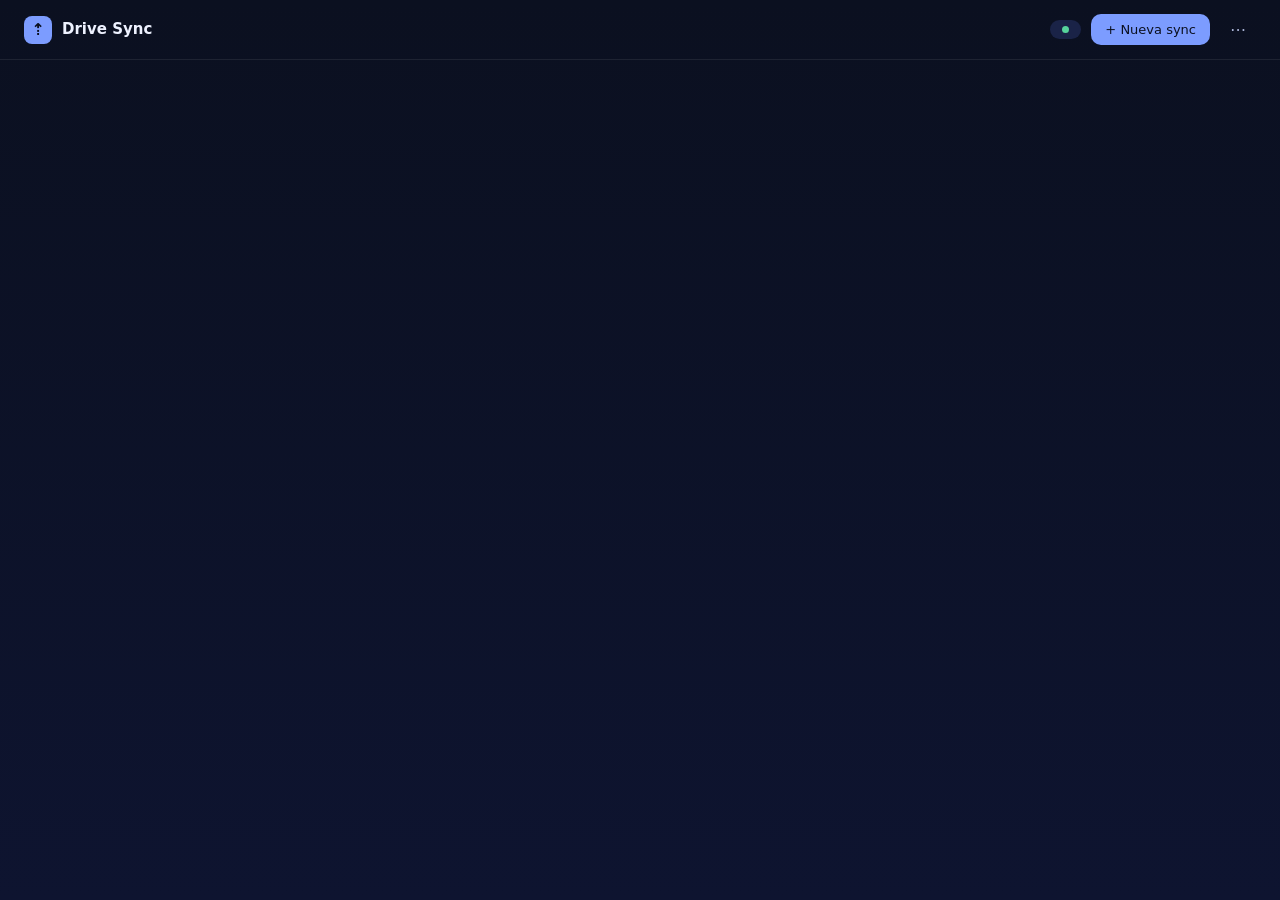
==== app/drive_sync_desktop/frontend/index.html @ 9efd5ac4 "Initial public release Drive Sync Desktop: a Linux desktop app to sync local folders with Google Dri" ====
<!doctype html>
<html lang="es">
<head>
  <meta charset="utf-8" />
  <meta name="viewport" content="width=device-width, initial-scale=1" />
  <title>Drive Sync</title>
  <link rel="stylesheet" href="styles.css" />
</head>
<body>
  <div id="app">
    <header class="topbar">
      <div class="brand">
        <span class="brand-mark">⇡</span>
        <span>Drive Sync</span>
      </div>
      <div class="topbar-right">
        <button id="agent-pill" class="pill agent-pill" hidden type="button"></button>
        <button id="new-job-btn" class="btn btn-primary" hidden>+ Nueva sync</button>
        <details id="overflow-menu" class="overflow-menu">
          <summary class="btn btn-ghost icon-btn" title="Más opciones">⋯</summary>
          <div class="overflow-items">
            <button class="overflow-item" data-action="connect-drive">Conectar otra cuenta</button>
            <button class="overflow-item" id="overflow-agent-toggle" data-action="toggle-agent">Activar agente</button>
            <div class="overflow-divider"></div>
            <div class="overflow-info" id="overflow-remotes">Sin cuentas</div>
          </div>
        </details>
      </div>
    </header>

    <main>
      <div id="agent-warning" class="banner banner-warn hidden">
        <div class="banner-text">
          <strong>Agente de sincronización apagado.</strong>
          <span id="agent-warning-detail"></span>
        </div>
        <button id="agent-warning-action" class="btn btn-primary">Activar agente</button>
      </div>
      <div id="empty-no-remote" class="empty hidden">
        <div class="empty-icon">⛅</div>
        <h2>Conectá tu Google Drive</h2>
        <p>Necesitamos acceso para crear y sincronizar carpetas.</p>
        <button class="btn btn-primary" data-action="connect-drive">Conectar</button>
      </div>

      <div id="empty-no-jobs" class="empty hidden">
        <div class="empty-icon">📁</div>
        <h2>Aún no tenés sincronizaciones</h2>
        <p>Elegí una carpeta local y mandala a Drive.</p>
        <button class="btn btn-primary" data-action="new-job">Crear primera sync</button>
      </div>

      <div id="job-list" class="card-grid"></div>
    </main>

    <template id="job-card-template">
      <article class="card job-card">
        <div class="card-top">
          <span class="job-icon">📁</span>
          <div class="job-titles">
            <h3 class="job-name"></h3>
            <div class="job-route">
              <span class="job-arrow"></span>
              <span class="job-dest"></span>
            </div>
          </div>
          <button class="btn btn-ghost icon-btn action-more" title="Más">⋯</button>
        </div>
        <div class="job-status"></div>
        <div class="card-actions">
          <button class="btn btn-secondary action-dry">Dry run</button>
          <button class="btn btn-primary action-sync">Sync ahora</button>
        </div>
      </article>
    </template>

    <dialog id="job-modal" class="modal">
      <form id="job-form">
        <header class="modal-header">
          <h2 id="job-modal-title">Nueva sync</h2>
          <button type="button" class="btn btn-ghost icon-btn" data-action="close-job">×</button>
        </header>
        <div class="modal-body">
          <div class="field">
            <label for="job-local">Carpeta local</label>
            <div class="input-row">
              <input id="job-local" name="local_path" placeholder="/home/usuario/Documents" required>
              <button type="button" class="btn btn-secondary" data-action="pick-folder">Elegir…</button>
            </div>
          </div>
          <div class="field-row">
            <div class="field">
              <label for="job-remote">Cuenta</label>
              <select id="job-remote" name="remote_name" required></select>
            </div>
            <div class="field">
              <label for="job-remote-path">Carpeta en Drive</label>
              <div class="input-row">
                <input id="job-remote-path" name="remote_path" placeholder="(raíz)">
                <button type="button" class="btn btn-secondary" data-action="pick-remote">Elegir…</button>
              </div>
            </div>
          </div>
          <div class="field">
            <label>Tipo</label>
            <div class="mode-grid">
              <label class="mode-card">
                <input type="radio" name="mode" value="copy" checked>
                <span class="mode-icon">↑</span>
                <strong>Backup</strong>
                <p>Subo a Drive. Nunca borro.</p>
              </label>
              <label class="mode-card">
                <input type="radio" name="mode" value="bisync">
                <span class="mode-icon">⇄</span>
                <strong>Sincronizar</strong>
                <p>Cambios en ambos lados se reflejan.</p>
              </label>
              <label class="mode-card subtle">
                <input type="radio" name="mode" value="sync">
                <span class="mode-icon">⇒</span>
                <strong>Espejo <span class="badge">avanzado</span></strong>
                <p>Drive refleja exacto. Borra si borrás local.</p>
              </label>
            </div>
          </div>
          <details class="advanced">
            <summary>Opciones avanzadas</summary>
            <div class="field checkbox-row">
              <label class="checkbox">
                <input type="checkbox" id="job-auto" name="auto_sync">
                <span>Sincronizar automáticamente cada</span>
                <input type="number" id="job-interval" name="interval_minutes" value="15" min="1" class="inline-number">
                <span>min</span>
              </label>
            </div>
            <div class="field">
              <label for="job-name">Nombre (opcional)</label>
              <input id="job-name" name="name" placeholder="Se autogenera desde la carpeta">
            </div>
            <div class="field">
              <label for="job-excludes">Excluir patrones (uno por línea)</label>
              <textarea id="job-excludes" name="excludes" rows="3" placeholder="*.tmp&#10;node_modules/**"></textarea>
            </div>
          </details>
        </div>
        <footer class="modal-footer">
          <button type="button" class="btn btn-ghost" data-action="close-job">Cancelar</button>
          <button type="submit" class="btn btn-primary">Guardar</button>
        </footer>
      </form>
    </dialog>

    <dialog id="detail-modal" class="modal">
      <header class="modal-header">
        <div>
          <h2 id="detail-name"></h2>
          <p id="detail-subtitle" class="muted"></p>
        </div>
        <button type="button" class="btn btn-ghost icon-btn" data-action="close-detail">×</button>
      </header>
      <div class="detail-actions">
        <button class="btn btn-secondary" data-action="detail-dry">Dry run</button>
        <button class="btn btn-primary" data-action="detail-sync">Sync ahora</button>
        <button class="btn btn-secondary" id="detail-resync-btn" hidden data-action="detail-resync">Inicializar bisync</button>
      </div>
      <h3 class="section-title">Última actividad</h3>
      <div id="detail-runs" class="run-list"></div>
      <h3 class="section-title">Configuración</h3>
      <div id="detail-config" class="config-grid"></div>
      <footer class="modal-footer">
        <button class="btn btn-ghost btn-danger" data-action="detail-delete">Eliminar</button>
        <button class="btn btn-secondary" data-action="detail-edit">Editar</button>
      </footer>
    </dialog>

    <dialog id="shared-drive-modal" class="modal small">
      <header class="modal-header">
        <h2>Elegí destino</h2>
        <button type="button" class="btn btn-ghost icon-btn" data-action="close-shared">×</button>
      </header>
      <div class="modal-body">
        <p class="muted">Detectamos Shared Drives accesibles en esta cuenta. ¿A cuál querés apuntar este remote?</p>
        <div class="field">
          <label class="checkbox option-row">
            <input type="radio" name="shared-target" value="" checked>
            <span><strong>Mi Drive</strong><br><span class="muted">tu Drive personal</span></span>
          </label>
          <div id="shared-drive-options"></div>
        </div>
      </div>
      <footer class="modal-footer">
        <button type="button" class="btn btn-ghost" data-action="close-shared">Saltar</button>
        <button type="button" class="btn btn-primary" id="shared-confirm">Confirmar</button>
      </footer>
    </dialog>

    <dialog id="folder-picker-modal" class="modal">
      <header class="modal-header">
        <div class="picker-header">
          <h2>Carpeta en Drive</h2>
          <p id="folder-picker-breadcrumbs" class="breadcrumbs"></p>
        </div>
        <button type="button" class="btn btn-ghost icon-btn" data-action="close-folder-picker">×</button>
      </header>
      <div class="modal-body">
        <div id="folder-picker-list" class="folder-list">Cargando…</div>
        <button type="button" class="btn btn-ghost new-folder-btn" id="folder-picker-new">+ Nueva carpeta acá</button>
      </div>
      <footer class="modal-footer">
        <button type="button" class="btn btn-ghost" data-action="close-folder-picker">Cancelar</button>
        <button type="button" class="btn btn-primary" id="folder-picker-confirm">Elegir esta carpeta</button>
      </footer>
    </dialog>

    <div id="toast" class="toast hidden"></div>
  </div>

  <script src="app.js"></script>
</body>
</html>
---- app/drive_sync_desktop/frontend/styles.css ----
:root {
  --bg: #0b1020;
  --bg-2: #0e1430;
  --panel: rgba(18, 25, 51, 0.92);
  --panel-solid: #131b3b;
  --soft: #1a2347;
  --soft-2: #232d57;
  --text: #eef2ff;
  --muted: #aab4d6;
  --accent: #7c9cff;
  --accent-strong: #6588ff;
  --accent-soft: rgba(124, 156, 255, 0.14);
  --ok: #56d39b;
  --warn: #ffcc66;
  --danger: #ff7d7d;
  --border: rgba(255, 255, 255, 0.08);
  --border-strong: rgba(255, 255, 255, 0.18);
  --radius: 16px;
  --radius-sm: 10px;
  --shadow: 0 10px 30px rgba(0, 0, 0, 0.22);
  --shadow-modal: 0 24px 60px rgba(0, 0, 0, 0.5);
}

* { box-sizing: border-box; }

html, body {
  margin: 0;
  height: 100%;
  overflow: hidden;
}

body {
  font-family: Inter, -apple-system, "Segoe UI", system-ui, sans-serif;
  background: linear-gradient(180deg, var(--bg) 0%, var(--bg-2) 100%);
  color: var(--text);
  font-size: 14px;
  line-height: 1.5;
}

#app {
  height: 100vh;
  display: flex;
  flex-direction: column;
}

/* Topbar */
.topbar {
  display: flex;
  align-items: center;
  justify-content: space-between;
  padding: 14px 24px;
  border-bottom: 1px solid var(--border);
  -webkit-app-region: drag;
}

.brand {
  display: flex;
  align-items: center;
  gap: 10px;
  font-weight: 600;
  font-size: 15px;
}

.brand-mark {
  display: inline-flex;
  width: 28px;
  height: 28px;
  align-items: center;
  justify-content: center;
  background: var(--accent);
  color: var(--bg);
  border-radius: 8px;
  font-weight: 700;
  font-size: 16px;
}

.topbar-right {
  display: flex;
  align-items: center;
  gap: 10px;
  -webkit-app-region: no-drag;
}

.pill {
  display: inline-flex;
  align-items: center;
  gap: 8px;
  padding: 6px 12px;
  background: var(--soft);
  border-radius: 999px;
  font-size: 12px;
  color: var(--muted);
}

.pill::before {
  content: "";
  width: 7px;
  height: 7px;
  border-radius: 50%;
  background: var(--ok);
}

.pill.warn::before { background: var(--warn); }
.pill.danger::before { background: var(--danger); }
.pill.muted::before { background: var(--muted); }

button.pill {
  border: none;
  cursor: pointer;
  font-family: inherit;
  transition: background 0.15s ease, color 0.15s ease;
}

button.pill:hover {
  background: var(--soft-2);
  color: var(--text);
}

.agent-pill { color: var(--muted); }
.agent-pill.on { color: var(--ok); }

/* Overflow menu */
.overflow-menu {
  position: relative;
}

.overflow-menu summary {
  list-style: none;
  cursor: pointer;
}

.overflow-menu summary::-webkit-details-marker { display: none; }
.overflow-menu summary::marker { content: ""; }

.overflow-items {
  position: absolute;
  top: calc(100% + 8px);
  right: 0;
  min-width: 220px;
  background: var(--panel-solid);
  border: 1px solid var(--border);
  border-radius: var(--radius-sm);
  box-shadow: var(--shadow-modal);
  padding: 6px;
  z-index: 100;
  display: flex;
  flex-direction: column;
  gap: 2px;
}

.overflow-item {
  display: block;
  width: 100%;
  text-align: left;
  padding: 8px 12px;
  background: transparent;
  border: none;
  color: var(--text);
  font-family: inherit;
  font-size: 13px;
  border-radius: 6px;
  cursor: pointer;
}

.overflow-item:hover { background: var(--soft); }

.overflow-divider {
  height: 1px;
  background: var(--border);
  margin: 4px 6px;
}

.overflow-info {
  padding: 8px 12px;
  font-size: 12px;
  color: var(--muted);
}

/* Warning banner */
.banner {
  display: flex;
  align-items: center;
  gap: 16px;
  padding: 14px 18px;
  background: rgba(255, 204, 102, 0.08);
  border: 1px solid rgba(255, 204, 102, 0.3);
  border-radius: var(--radius-sm);
  margin-bottom: 18px;
}

.banner-text { flex: 1; font-size: 13px; }
.banner-text strong { display: block; margin-bottom: 2px; }
.banner-text span { color: var(--muted); }

/* Main */
main {
  flex: 1;
  overflow-y: auto;
  padding: 28px 24px 40px;
}

.card-grid {
  display: grid;
  grid-template-columns: repeat(auto-fill, minmax(340px, 1fr));
  gap: 16px;
}

/* Card */
.card {
  background: var(--panel);
  border: 1px solid var(--border);
  border-radius: var(--radius);
  padding: 18px;
  box-shadow: var(--shadow);
  backdrop-filter: blur(8px);
  transition: transform 0.18s ease, border-color 0.18s ease, box-shadow 0.18s ease;
}

.card:hover {
  transform: translateY(-2px);
  border-color: var(--border-strong);
  box-shadow: 0 14px 36px rgba(0, 0, 0, 0.3);
}

.job-card {
  display: flex;
  flex-direction: column;
  gap: 14px;
}

.card-top {
  display: grid;
  grid-template-columns: auto 1fr auto;
  align-items: flex-start;
  gap: 12px;
}

.job-icon {
  width: 38px;
  height: 38px;
  border-radius: var(--radius-sm);
  background: var(--soft);
  display: flex;
  align-items: center;
  justify-content: center;
  font-size: 18px;
}

.job-titles { min-width: 0; }

.job-name {
  margin: 0 0 2px;
  font-size: 15px;
  font-weight: 600;
  white-space: nowrap;
  overflow: hidden;
  text-overflow: ellipsis;
}

.job-route {
  display: flex;
  align-items: center;
  gap: 6px;
  font-size: 12.5px;
  color: var(--muted);
  white-space: nowrap;
  overflow: hidden;
  text-overflow: ellipsis;
}

.job-arrow {
  font-size: 14px;
  color: var(--accent);
  flex-shrink: 0;
}

.job-dest {
  overflow: hidden;
  text-overflow: ellipsis;
}

.job-status {
  display: inline-flex;
  align-items: center;
  gap: 8px;
  font-size: 12px;
  color: var(--muted);
  padding: 6px 10px;
  background: var(--soft);
  border-radius: var(--radius-sm);
  align-self: flex-start;
  max-width: 100%;
}

.job-status::before {
  content: "";
  width: 7px;
  height: 7px;
  border-radius: 50%;
  background: var(--muted);
  flex-shrink: 0;
}

.job-status.ok::before { background: var(--ok); }
.job-status.warn::before { background: var(--warn); }
.job-status.danger::before { background: var(--danger); }
.job-status.running::before {
  background: var(--accent);
  animation: pulse 1.2s infinite;
}

@keyframes pulse {
  0%, 100% { opacity: 1; transform: scale(1); }
  50% { opacity: 0.5; transform: scale(1.4); }
}

.card-actions {
  display: flex;
  gap: 8px;
  margin-top: auto;
}

.card-actions .btn { flex: 1; }

/* Buttons */
.btn {
  display: inline-flex;
  align-items: center;
  justify-content: center;
  gap: 6px;
  padding: 8px 14px;
  border: none;
  border-radius: var(--radius-sm);
  font-family: inherit;
  font-size: 13px;
  font-weight: 500;
  cursor: pointer;
  transition: background 0.15s ease, transform 0.06s ease, color 0.15s ease;
}

.btn:active { transform: translateY(1px); }
.btn:disabled { opacity: 0.5; cursor: not-allowed; }

.btn-primary {
  background: var(--accent);
  color: var(--bg);
}

.btn-primary:hover:not(:disabled) {
  background: var(--accent-strong);
}

.btn-secondary {
  background: var(--soft);
  color: var(--text);
}

.btn-secondary:hover:not(:disabled) {
  background: var(--soft-2);
}

.btn-ghost {
  background: transparent;
  color: var(--muted);
}

.btn-ghost:hover:not(:disabled) {
  background: var(--soft);
  color: var(--text);
}

.btn-danger {
  color: var(--danger);
}

.btn-danger:hover:not(:disabled) {
  background: rgba(255, 125, 125, 0.1);
  color: var(--danger);
}

.icon-btn {
  padding: 6px 10px;
  font-size: 16px;
  line-height: 1;
}

/* Empty states */
.empty {
  text-align: center;
  padding: 72px 24px;
  max-width: 480px;
  margin: 0 auto;
}

.empty .empty-icon {
  font-size: 56px;
  opacity: 0.5;
  margin-bottom: 16px;
}

.empty h2 {
  margin: 0 0 8px;
  font-size: 20px;
}

.empty p {
  margin: 0 0 24px;
  color: var(--muted);
}

.hidden { display: none !important; }

/* Modal */
.modal {
  border: 1px solid var(--border);
  border-radius: var(--radius);
  padding: 0;
  max-width: 640px;
  width: 90vw;
  background: var(--panel-solid);
  color: var(--text);
  box-shadow: var(--shadow-modal);
  margin: auto;
}

.modal.small { max-width: 440px; }

.modal::backdrop {
  background: rgba(0, 0, 0, 0.55);
  backdrop-filter: blur(4px);
}

.modal form { margin: 0; }

.modal-header {
  display: flex;
  align-items: center;
  justify-content: space-between;
  padding: 18px 22px;
  border-bottom: 1px solid var(--border);
}

.modal-header h2 {
  margin: 0;
  font-size: 17px;
  font-weight: 600;
}

.modal-header .muted {
  margin: 4px 0 0;
  font-size: 12px;
}

.modal-body {
  padding: 18px 22px;
  max-height: 60vh;
  overflow-y: auto;
}

.modal-footer {
  display: flex;
  justify-content: flex-end;
  gap: 8px;
  padding: 14px 22px;
  border-top: 1px solid var(--border);
}

/* Form */
.field { margin-bottom: 14px; }
.field:last-child { margin-bottom: 0; }

.field-row {
  display: grid;
  grid-template-columns: 1fr 1fr;
  gap: 12px;
}

.field label {
  display: block;
  margin-bottom: 6px;
  font-size: 11px;
  text-transform: uppercase;
  letter-spacing: 0.6px;
  color: var(--muted);
  font-weight: 500;
}

.field input[type="text"],
.field input[type="number"],
.field input:not([type]),
.field select,
.field textarea {
  width: 100%;
  padding: 10px 12px;
  background: var(--soft);
  border: 1px solid var(--border);
  border-radius: var(--radius-sm);
  color: var(--text);
  font-family: inherit;
  font-size: 13px;
}

.field input:focus,
.field select:focus,
.field textarea:focus {
  outline: none;
  border-color: var(--accent);
  background: var(--soft-2);
}

.field select {
  appearance: none;
  -webkit-appearance: none;
  background-image: linear-gradient(45deg, transparent 50%, var(--muted) 50%),
                    linear-gradient(135deg, var(--muted) 50%, transparent 50%);
  background-position: calc(100% - 16px) 14px, calc(100% - 11px) 14px;
  background-size: 5px 5px, 5px 5px;
  background-repeat: no-repeat;
  padding-right: 32px;
}

.field select option {
  background: var(--panel-solid);
  color: var(--text);
}

.field textarea {
  resize: vertical;
  font-family: ui-monospace, "SFMono-Regular", Menlo, Consolas, monospace;
  font-size: 12px;
}

.input-row {
  display: flex;
  gap: 8px;
}

.input-row input { flex: 1; }

.checkbox-row label { margin-bottom: 0; }

.checkbox {
  display: inline-flex !important;
  align-items: center;
  gap: 10px;
  text-transform: none !important;
  letter-spacing: 0 !important;
  color: var(--text) !important;
  font-size: 13px !important;
  font-weight: 400 !important;
  cursor: pointer;
}

.checkbox input { margin: 0; accent-color: var(--accent); }

.option-row {
  display: flex;
  align-items: flex-start !important;
  gap: 12px;
  padding: 12px;
  background: var(--soft);
  border: 1px solid var(--border);
  border-radius: var(--radius-sm);
  margin-bottom: 8px;
  cursor: pointer;
}

.option-row:has(input:checked) {
  border-color: var(--accent);
  background: var(--accent-soft);
}

/* Mode cards */
.mode-grid {
  display: grid;
  grid-template-columns: 1fr 1fr 1fr;
  gap: 8px;
}

.mode-card {
  display: flex;
  flex-direction: column;
  gap: 4px;
  padding: 14px;
  background: var(--soft);
  border: 2px solid transparent;
  border-radius: var(--radius-sm);
  cursor: pointer;
  text-align: left;
  transition: border-color 0.15s ease, background 0.15s ease;
}

.mode-card:hover { background: var(--soft-2); }

.mode-card input { display: none; }

.mode-card:has(input:checked) {
  border-color: var(--accent);
  background: var(--accent-soft);
}

.mode-card.subtle {
  opacity: 0.85;
}

.mode-card.subtle:hover,
.mode-card.subtle:has(input:checked) {
  opacity: 1;
}

.badge {
  display: inline-block;
  font-size: 9.5px;
  font-weight: 600;
  text-transform: uppercase;
  letter-spacing: 0.5px;
  background: var(--soft-2);
  color: var(--muted);
  padding: 1px 6px;
  border-radius: 4px;
  margin-left: 4px;
  vertical-align: middle;
}

.inline-number {
  width: 60px !important;
  padding: 4px 8px !important;
  margin: 0 4px;
  display: inline-block !important;
}

.mode-card .mode-icon {
  font-size: 20px;
  color: var(--accent);
  margin-bottom: 4px;
}

.mode-card strong {
  font-size: 13px;
  font-weight: 600;
}

.mode-card p {
  margin: 2px 0 0;
  font-size: 11.5px;
  color: var(--muted);
  line-height: 1.4;
}

.advanced { margin-top: 8px; }

.advanced summary {
  cursor: pointer;
  font-size: 13px;
  color: var(--muted);
  padding: 8px 0;
  user-select: none;
  list-style: none;
  display: flex;
  align-items: center;
  gap: 6px;
}

.advanced summary::before {
  content: "▸";
  font-size: 10px;
  transition: transform 0.15s;
}

.advanced[open] summary::before {
  transform: rotate(90deg);
}

.advanced[open] summary { color: var(--text); }

/* Detail modal */
.detail-actions {
  display: flex;
  gap: 8px;
  padding: 14px 22px;
  border-bottom: 1px solid var(--border);
  flex-wrap: wrap;
}

.section-title {
  font-size: 11px;
  font-weight: 600;
  text-transform: uppercase;
  letter-spacing: 0.6px;
  color: var(--muted);
  margin: 18px 22px 8px;
}

.run-list {
  padding: 0 22px;
  max-height: 220px;
  overflow-y: auto;
}

.run-item {
  display: grid;
  grid-template-columns: auto 1fr auto;
  align-items: center;
  gap: 10px;
  padding: 10px 0;
  border-bottom: 1px solid var(--border);
  font-size: 12.5px;
}

.run-item:last-child { border-bottom: none; }

.run-icon { font-size: 12px; }
.run-icon.ok { color: var(--ok); }
.run-icon.error { color: var(--danger); }

.run-meta { color: var(--muted); }
.run-tag {
  background: var(--soft);
  padding: 2px 8px;
  border-radius: 6px;
  font-size: 11px;
  text-transform: uppercase;
  letter-spacing: 0.4px;
}

.config-grid {
  padding: 0 22px 18px;
  display: flex;
  flex-direction: column;
  gap: 4px;
}

.config-row {
  display: flex;
  justify-content: space-between;
  gap: 12px;
  padding: 8px 0;
  font-size: 13px;
  border-bottom: 1px solid var(--border);
}

.config-row:last-child { border-bottom: none; }

.config-key {
  color: var(--muted);
  flex-shrink: 0;
}

.config-value {
  text-align: right;
  word-break: break-all;
  font-family: ui-monospace, "SFMono-Regular", Menlo, Consolas, monospace;
  font-size: 12px;
}

.muted { color: var(--muted); }

/* Folder picker */
.picker-header { display: flex; flex-direction: column; gap: 4px; min-width: 0; }
.breadcrumbs {
  margin: 0;
  font-size: 12px;
  color: var(--muted);
  display: flex;
  flex-wrap: wrap;
  gap: 4px;
  align-items: center;
}

.breadcrumbs a {
  color: var(--muted);
  text-decoration: none;
  cursor: pointer;
  padding: 2px 4px;
  border-radius: 4px;
}

.breadcrumbs a:hover {
  background: var(--soft);
  color: var(--text);
}

.breadcrumbs a:last-child {
  color: var(--text);
  font-weight: 500;
}

.folder-list {
  display: flex;
  flex-direction: column;
  gap: 2px;
  max-height: 320px;
  overflow-y: auto;
  margin-bottom: 12px;
}

.folder-item {
  display: flex;
  align-items: center;
  gap: 8px;
  padding: 10px 12px;
  background: var(--soft);
  border: 1px solid transparent;
  border-radius: var(--radius-sm);
  color: var(--text);
  font-family: inherit;
  font-size: 13px;
  text-align: left;
  cursor: pointer;
  transition: background 0.12s, border-color 0.12s;
}

.folder-item:hover { background: var(--soft-2); border-color: var(--border-strong); }

.new-folder-btn {
  width: 100%;
  border: 1px dashed var(--border-strong);
  padding: 10px;
}

/* Toast */
.toast {
  position: fixed;
  bottom: 24px;
  left: 50%;
  transform: translateX(-50%);
  padding: 12px 20px;
  background: var(--panel-solid);
  border: 1px solid var(--border);
  border-radius: var(--radius-sm);
  box-shadow: var(--shadow-modal);
  font-size: 13px;
  z-index: 1000;
  max-width: 80vw;
  word-break: break-word;
  animation: toastIn 0.2s ease;
}

.toast.error { border-color: rgba(255, 125, 125, 0.4); }
.toast.ok { border-color: rgba(86, 211, 155, 0.4); }
.toast.info { border-color: rgba(124, 156, 255, 0.4); }
.toast.warn { border-color: rgba(255, 204, 102, 0.4); }

@keyframes toastIn {
  from { transform: translate(-50%, 12px); opacity: 0; }
  to { transform: translate(-50%, 0); opacity: 1; }
}

/* Scrollbars */
::-webkit-scrollbar { width: 10px; height: 10px; }
::-webkit-scrollbar-track { background: transparent; }
::-webkit-scrollbar-thumb {
  background: var(--soft);
  border-radius: 5px;
  border: 2px solid transparent;
  background-clip: padding-box;
}
::-webkit-scrollbar-thumb:hover {
  background: var(--soft-2);
  background-clip: padding-box;
  border: 2px solid transparent;
}
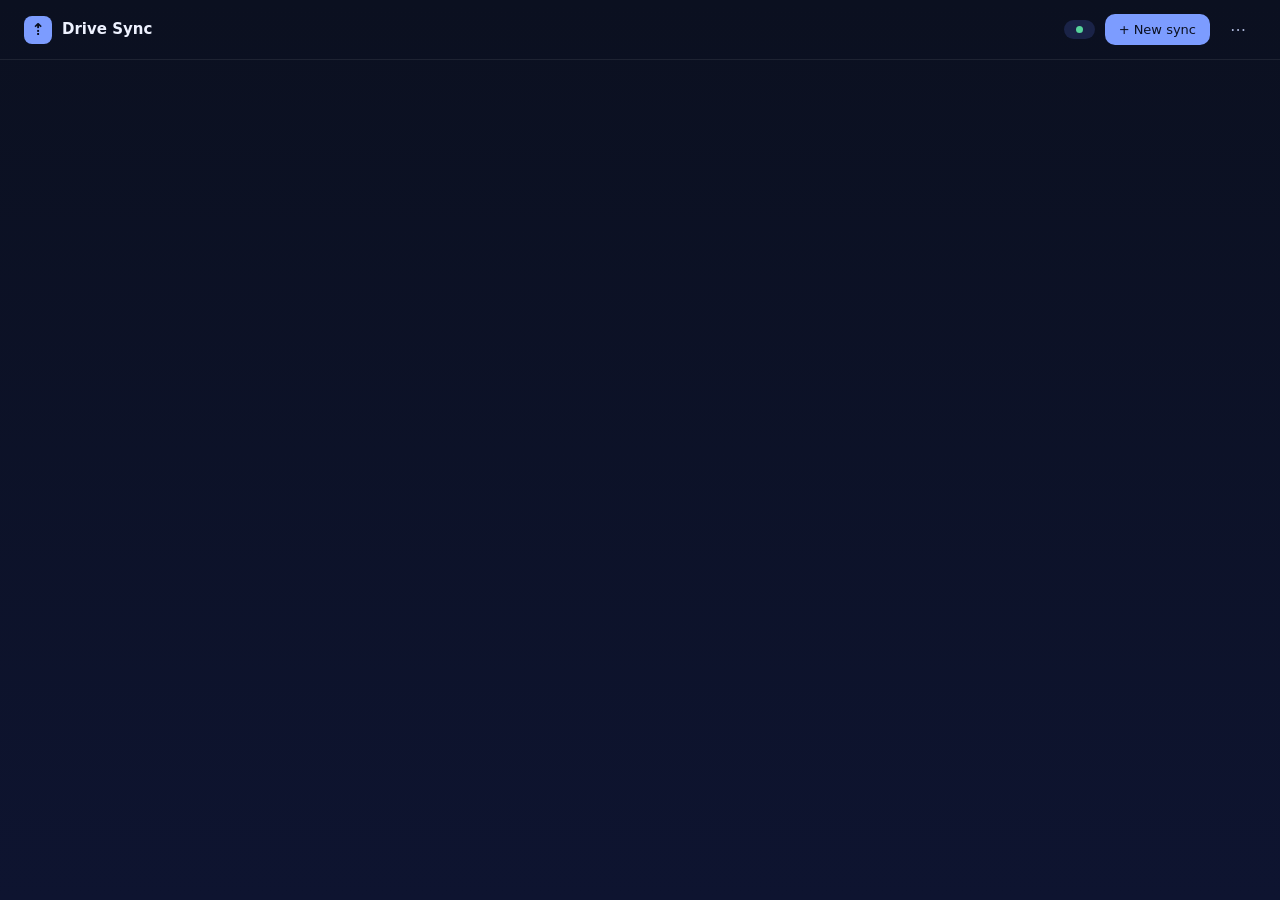
==== commit fdc4ad84: "Harden, internationalize, and polish for FOSS publication UI and CLI now communicate in English to m" ====
--- a/app/drive_sync_desktop/frontend/index.html
+++ b/app/drive_sync_desktop/frontend/index.html
@@ -1,5 +1,5 @@
 <!doctype html>
-<html lang="es">
+<html lang="en">
 <head>
   <meta charset="utf-8" />
   <meta name="viewport" content="width=device-width, initial-scale=1" />
@@ -15,14 +15,14 @@
       </div>
       <div class="topbar-right">
         <button id="agent-pill" class="pill agent-pill" hidden type="button"></button>
-        <button id="new-job-btn" class="btn btn-primary" hidden>+ Nueva sync</button>
+        <button id="new-job-btn" class="btn btn-primary" hidden>+ New sync</button>
         <details id="overflow-menu" class="overflow-menu">
-          <summary class="btn btn-ghost icon-btn" title="Más opciones">⋯</summary>
+          <summary class="btn btn-ghost icon-btn" title="More options">⋯</summary>
           <div class="overflow-items">
-            <button class="overflow-item" data-action="connect-drive">Conectar otra cuenta</button>
-            <button class="overflow-item" id="overflow-agent-toggle" data-action="toggle-agent">Activar agente</button>
+            <button class="overflow-item" data-action="connect-drive">Connect another account</button>
+            <button class="overflow-item" id="overflow-agent-toggle" data-action="toggle-agent">Enable agent</button>
             <div class="overflow-divider"></div>
-            <div class="overflow-info" id="overflow-remotes">Sin cuentas</div>
+            <div class="overflow-info" id="overflow-remotes">No accounts connected</div>
           </div>
         </details>
       </div>
@@ -31,23 +31,23 @@
     <main>
       <div id="agent-warning" class="banner banner-warn hidden">
         <div class="banner-text">
-          <strong>Agente de sincronización apagado.</strong>
+          <strong>Sync agent is off.</strong>
           <span id="agent-warning-detail"></span>
         </div>
-        <button id="agent-warning-action" class="btn btn-primary">Activar agente</button>
+        <button id="agent-warning-action" class="btn btn-primary">Enable agent</button>
       </div>
       <div id="empty-no-remote" class="empty hidden">
         <div class="empty-icon">⛅</div>
-        <h2>Conectá tu Google Drive</h2>
-        <p>Necesitamos acceso para crear y sincronizar carpetas.</p>
-        <button class="btn btn-primary" data-action="connect-drive">Conectar</button>
+        <h2>Connect your Google Drive</h2>
+        <p>We need access to create and sync folders.</p>
+        <button class="btn btn-primary" data-action="connect-drive">Connect</button>
       </div>
 
       <div id="empty-no-jobs" class="empty hidden">
         <div class="empty-icon">📁</div>
-        <h2>Aún no tenés sincronizaciones</h2>
-        <p>Elegí una carpeta local y mandala a Drive.</p>
-        <button class="btn btn-primary" data-action="new-job">Crear primera sync</button>
+        <h2>No syncs yet</h2>
+        <p>Pick a local folder and send it to Drive.</p>
+        <button class="btn btn-primary" data-action="new-job">Create your first sync</button>
       </div>
 
       <div id="job-list" class="card-grid"></div>
@@ -64,12 +64,12 @@
               <span class="job-dest"></span>
             </div>
           </div>
-          <button class="btn btn-ghost icon-btn action-more" title="Más">⋯</button>
+          <button class="btn btn-ghost icon-btn action-more" title="More">⋯</button>
         </div>
         <div class="job-status"></div>
         <div class="card-actions">
           <button class="btn btn-secondary action-dry">Dry run</button>
-          <button class="btn btn-primary action-sync">Sync ahora</button>
+          <button class="btn btn-primary action-sync">Sync now</button>
         </div>
       </article>
     </template>
@@ -77,76 +77,82 @@
     <dialog id="job-modal" class="modal">
       <form id="job-form">
         <header class="modal-header">
-          <h2 id="job-modal-title">Nueva sync</h2>
+          <h2 id="job-modal-title">New sync</h2>
           <button type="button" class="btn btn-ghost icon-btn" data-action="close-job">×</button>
         </header>
         <div class="modal-body">
           <div class="field">
-            <label for="job-local">Carpeta local</label>
+            <label for="job-local">Local folder</label>
             <div class="input-row">
-              <input id="job-local" name="local_path" placeholder="/home/usuario/Documents" required>
-              <button type="button" class="btn btn-secondary" data-action="pick-folder">Elegir…</button>
+              <input id="job-local" name="local_path" placeholder="/home/user/Documents" required>
+              <button type="button" class="btn btn-secondary" data-action="pick-folder">Browse…</button>
             </div>
           </div>
           <div class="field-row">
             <div class="field">
-              <label for="job-remote">Cuenta</label>
+              <label for="job-remote">Account</label>
               <select id="job-remote" name="remote_name" required></select>
             </div>
             <div class="field">
-              <label for="job-remote-path">Carpeta en Drive</label>
+              <label for="job-remote-path">Folder in Drive</label>
               <div class="input-row">
-                <input id="job-remote-path" name="remote_path" placeholder="(raíz)">
-                <button type="button" class="btn btn-secondary" data-action="pick-remote">Elegir…</button>
+                <input id="job-remote-path" name="remote_path" placeholder="(root)">
+                <button type="button" class="btn btn-secondary" data-action="pick-remote">Browse…</button>
               </div>
             </div>
           </div>
           <div class="field">
-            <label>Tipo</label>
+            <label>Mode</label>
             <div class="mode-grid">
               <label class="mode-card">
                 <input type="radio" name="mode" value="copy" checked>
                 <span class="mode-icon">↑</span>
                 <strong>Backup</strong>
-                <p>Subo a Drive. Nunca borro.</p>
+                <p>Upload to Drive. Never delete.</p>
               </label>
               <label class="mode-card">
                 <input type="radio" name="mode" value="bisync">
                 <span class="mode-icon">⇄</span>
-                <strong>Sincronizar</strong>
-                <p>Cambios en ambos lados se reflejan.</p>
+                <strong>Sync</strong>
+                <p>Changes on either side are reflected.</p>
               </label>
               <label class="mode-card subtle">
                 <input type="radio" name="mode" value="sync">
                 <span class="mode-icon">⇒</span>
-                <strong>Espejo <span class="badge">avanzado</span></strong>
-                <p>Drive refleja exacto. Borra si borrás local.</p>
+                <strong>Mirror <span class="badge">advanced</span></strong>
+                <p>Drive mirrors exactly. Deletes if you delete locally.</p>
               </label>
             </div>
           </div>
           <details class="advanced">
-            <summary>Opciones avanzadas</summary>
+            <summary>Advanced options</summary>
             <div class="field checkbox-row">
               <label class="checkbox">
                 <input type="checkbox" id="job-auto" name="auto_sync">
-                <span>Sincronizar automáticamente cada</span>
+                <span>Sync automatically every</span>
                 <input type="number" id="job-interval" name="interval_minutes" value="15" min="1" class="inline-number">
                 <span>min</span>
               </label>
             </div>
-            <div class="field">
-              <label for="job-name">Nombre (opcional)</label>
-              <input id="job-name" name="name" placeholder="Se autogenera desde la carpeta">
-            </div>
-            <div class="field">
-              <label for="job-excludes">Excluir patrones (uno por línea)</label>
+            <div class="field checkbox-row">
+              <label class="checkbox">
+                <input type="checkbox" id="job-dry-required" name="dry_run_required" checked>
+                <span>Require a dry-run confirmation before destructive runs</span>
+              </label>
+            </div>
+            <div class="field">
+              <label for="job-name">Name (optional)</label>
+              <input id="job-name" name="name" placeholder="Auto-generated from the folder name">
+            </div>
+            <div class="field">
+              <label for="job-excludes">Exclude patterns (one per line)</label>
               <textarea id="job-excludes" name="excludes" rows="3" placeholder="*.tmp&#10;node_modules/**"></textarea>
             </div>
           </details>
         </div>
         <footer class="modal-footer">
-          <button type="button" class="btn btn-ghost" data-action="close-job">Cancelar</button>
-          <button type="submit" class="btn btn-primary">Guardar</button>
+          <button type="button" class="btn btn-ghost" data-action="close-job">Cancel</button>
+          <button type="submit" class="btn btn-primary">Save</button>
         </footer>
       </form>
     </dialog>
@@ -161,55 +167,55 @@
       </header>
       <div class="detail-actions">
         <button class="btn btn-secondary" data-action="detail-dry">Dry run</button>
-        <button class="btn btn-primary" data-action="detail-sync">Sync ahora</button>
-        <button class="btn btn-secondary" id="detail-resync-btn" hidden data-action="detail-resync">Inicializar bisync</button>
-      </div>
-      <h3 class="section-title">Última actividad</h3>
+        <button class="btn btn-primary" data-action="detail-sync">Sync now</button>
+        <button class="btn btn-secondary" id="detail-resync-btn" hidden data-action="detail-resync">Initialize bisync</button>
+      </div>
+      <h3 class="section-title">Recent activity</h3>
       <div id="detail-runs" class="run-list"></div>
-      <h3 class="section-title">Configuración</h3>
+      <h3 class="section-title">Configuration</h3>
       <div id="detail-config" class="config-grid"></div>
       <footer class="modal-footer">
-        <button class="btn btn-ghost btn-danger" data-action="detail-delete">Eliminar</button>
-        <button class="btn btn-secondary" data-action="detail-edit">Editar</button>
+        <button class="btn btn-ghost btn-danger" data-action="detail-delete">Delete</button>
+        <button class="btn btn-secondary" data-action="detail-edit">Edit</button>
       </footer>
     </dialog>
 
     <dialog id="shared-drive-modal" class="modal small">
       <header class="modal-header">
-        <h2>Elegí destino</h2>
+        <h2>Pick a target</h2>
         <button type="button" class="btn btn-ghost icon-btn" data-action="close-shared">×</button>
       </header>
       <div class="modal-body">
-        <p class="muted">Detectamos Shared Drives accesibles en esta cuenta. ¿A cuál querés apuntar este remote?</p>
+        <p class="muted">We detected Shared Drives on this account. Which one should this remote point to?</p>
         <div class="field">
           <label class="checkbox option-row">
             <input type="radio" name="shared-target" value="" checked>
-            <span><strong>Mi Drive</strong><br><span class="muted">tu Drive personal</span></span>
+            <span><strong>My Drive</strong><br><span class="muted">your personal Drive</span></span>
           </label>
           <div id="shared-drive-options"></div>
         </div>
       </div>
       <footer class="modal-footer">
-        <button type="button" class="btn btn-ghost" data-action="close-shared">Saltar</button>
-        <button type="button" class="btn btn-primary" id="shared-confirm">Confirmar</button>
+        <button type="button" class="btn btn-ghost" data-action="close-shared">Skip</button>
+        <button type="button" class="btn btn-primary" id="shared-confirm">Confirm</button>
       </footer>
     </dialog>
 
     <dialog id="folder-picker-modal" class="modal">
       <header class="modal-header">
         <div class="picker-header">
-          <h2>Carpeta en Drive</h2>
+          <h2>Folder in Drive</h2>
           <p id="folder-picker-breadcrumbs" class="breadcrumbs"></p>
         </div>
         <button type="button" class="btn btn-ghost icon-btn" data-action="close-folder-picker">×</button>
       </header>
       <div class="modal-body">
-        <div id="folder-picker-list" class="folder-list">Cargando…</div>
-        <button type="button" class="btn btn-ghost new-folder-btn" id="folder-picker-new">+ Nueva carpeta acá</button>
+        <div id="folder-picker-list" class="folder-list">Loading…</div>
+        <button type="button" class="btn btn-ghost new-folder-btn" id="folder-picker-new">+ New folder here</button>
       </div>
       <footer class="modal-footer">
-        <button type="button" class="btn btn-ghost" data-action="close-folder-picker">Cancelar</button>
-        <button type="button" class="btn btn-primary" id="folder-picker-confirm">Elegir esta carpeta</button>
+        <button type="button" class="btn btn-ghost" data-action="close-folder-picker">Cancel</button>
+        <button type="button" class="btn btn-primary" id="folder-picker-confirm">Pick this folder</button>
       </footer>
     </dialog>
 
--- a/app/drive_sync_desktop/frontend/styles.css
+++ b/app/drive_sync_desktop/frontend/styles.css
@@ -508,6 +508,21 @@
   background: var(--soft-2);
 }
 
+.field input:focus-visible,
+.field select:focus-visible,
+.field textarea:focus-visible {
+  outline: 2px solid var(--accent);
+  outline-offset: 2px;
+}
+
+button:focus-visible,
+.btn:focus-visible,
+a:focus-visible,
+[role="button"]:focus-visible {
+  outline: 2px solid var(--accent);
+  outline-offset: 2px;
+}
+
 .field select {
   appearance: none;
   -webkit-appearance: none;
